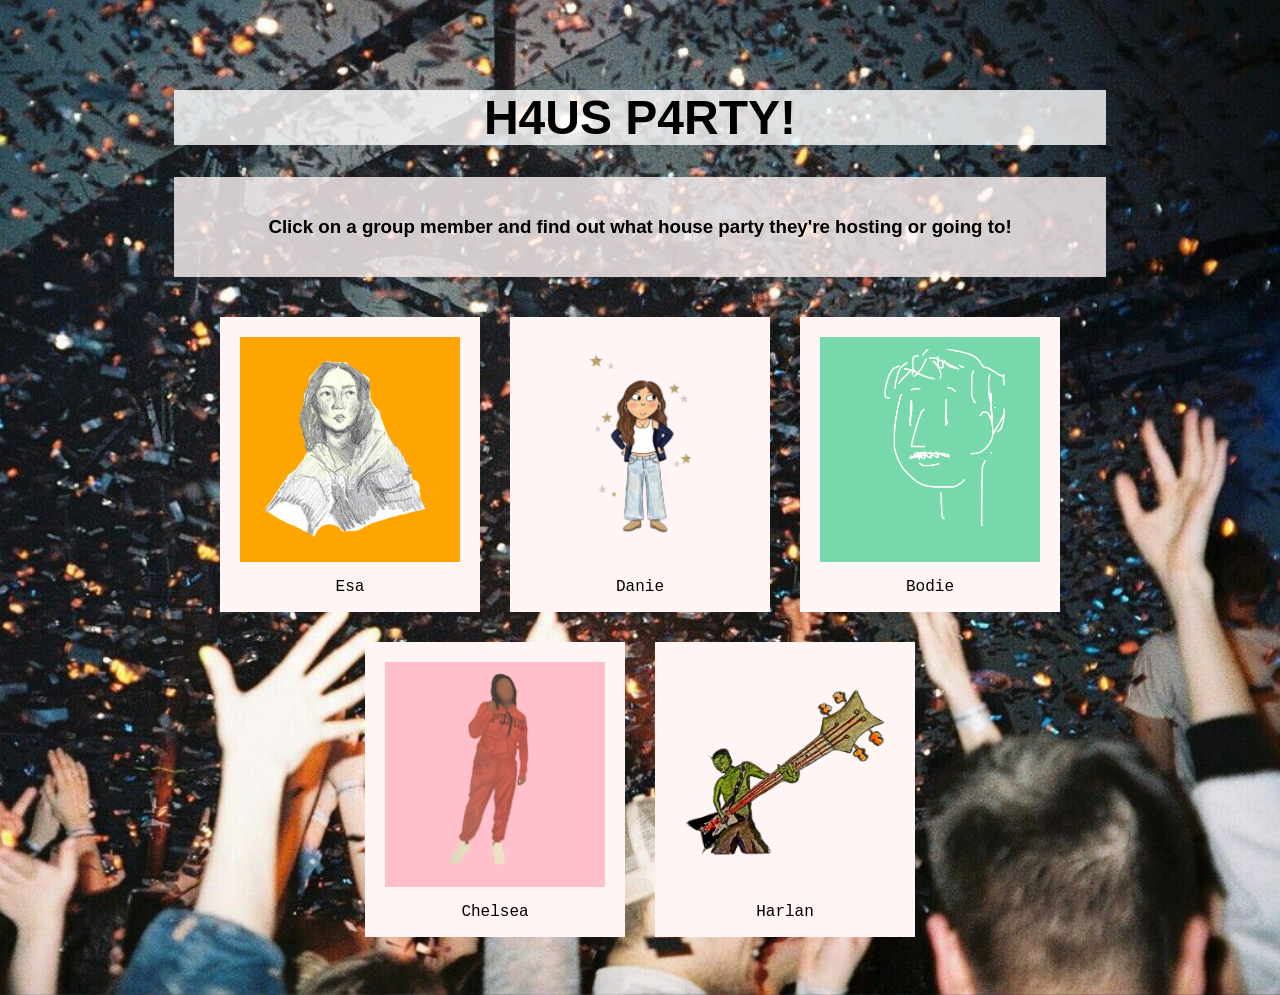
==== index.html @ 51bdf5df "my part almost works" ====
<!doctype html>
<html lang="en">

<head>
    <meta charset="UTF-8">
    <meta name="viewport" content="width=device-width, initial-scale=1.0">

    <title>H4US P4RTY!</title>

    <link rel="stylesheet" href="final.css">

    <script src="https://code.jquery.com/jquery-3.7.1.min.js"></script>
    <script src="final.js" defer></script>
</head>

<body>

    <div class="page">

        <h1>H4US P4RTY!</h1>

        <div id="instructions">
            <h3>
                Click on a group member and find out what house party
                they're hosting or going to!
            </h3>
        </div>


        <div class="members">

            <div class="member" id="esa-icon">
                <div class="member-background" id="esa-background">
                    <img src="images/esadrawing.png" alt="Esa">
                </div>
                <p>Esa</p>
            </div>

            <div class="member" id="danie-icon">
                <div class="member-background" id="danie-background">
                    <img src="images/danie.png" alt="Danie">
                </div>
                <p>Danie</p>
            </div>

            <div class="member" id="bodie-icon">
                <div class="member-background" id="bodie-background">
                    <img src="images/bodie.png" alt="Bodie">
                </div>
                <p>Bodie</p>
            </div>

            <div class="member" id="chelsea-icon">
                <div class="member-background" id="chelsea-background">
                    <img src="images/chelsea.png" alt="Chelsea">
                </div>
                <p>Chelsea</p>
            </div>

            <div class="member" id="harlan-icon">
                <div class="member-background" id="harlan-background">
                    <img src="images/harlan.png" alt="Harlan">
                </div>
                <p>Harlan</p>
            </div>

        </div>





        <div id="esa-popup">

            <button id="close-esa">✕</button>

            <h1>⋆｡𖦹°⭒˚｡⋆ <em>you're invited!</em> ⋆｡𖦹°⭒˚｡⋆</h1>

            <div class="esa-details">
                <div class="photo-area">

                    <h2><strong>your most gracious host...ESA!</strong></h2>
                    <img src="images/esadrawing.png" id="my-photo">

                </div>

                <div class="info-box">

                    <p>
                        <strong>how to get in?</strong><br>
                        must bring a dog to enter but it's NOTAFLOF! <3 <br>
                    </p>

                    <img src="images/trouble.jpg" id="trouble">
                    <p>(here's my dog, trouble!)</p>


                    <p>
                        <strong>the vibe:</strong><br>
                        wear your best outfit, very chill, don't be allergic to dogs, ice cream sandwiches<br>
                    </p>
                </div>

                <div class="pregame">
                    <h2>listen to my getting ready song!</h2>

                    <img src="images/bleachers2.png" id="bleachersrecord">

                    <button id="play-song">
                        ▶ rollercoaster - bleachers
                    </button>

                    <audio id="getting-ready-song">
                        <source src="audio/rollercoaster.mp3" type="audio/mpeg">
                    </audio>
                </div>

            </div>

        </div>
    </div>









    <div id="bodie-popup">
        <button id="close-bodie">✕</button>
        <div id="entry">
            <h2>at Bodie's party, guests are dancing inside, in the yard, and on the roof.</h2>
            <div id="bodie-house"><img src="images/bodie-house.png"></div>
        
        
            <h2>who would you like to join?</h2>
            <button class="location-playlist-button" id="inside">inside</button>
            <button class="location-playlist-button" id="roof">roof</button>
            <button class="location-playlist-button" id="yard">yard</button>
        </div>
        
        <div class="location" id="yard-div">
            <h2>this is the playlist in the yard</h2>
            
            <iframe data-testid="embed-iframe" style="border-radius:12px" src="https://open.spotify.com/embed/playlist/1qhycKiP0XdsEaUvJF8261?utm_source=generator" width="100%" height="352" frameBorder="0" allowfullscreen="" allow="autoplay; clipboard-write; encrypted-media; fullscreen; picture-in-picture" loading="lazy">
            </iframe>

        </div>

    </div>



    <div id="danie-popup">
        <button id="close-danie">✕</button>
        <h2>Danie's Party</h2>
        <p>
            Danie is hosting a movie marathon with snacks,
            blankets, and a very competitive game of Mario Kart.
        </p>

    </div>

    <div id="chelsea-popup">
        <button id="close-chelsea">✕</button>
        <h2>Chelsea's Party</h2>
        <p>
            Chelsea is hosting a girl's night!
        </p>
    </div>

    <div id="harlan-popup">
        <button id="close-harlan">✕</button>

            <h1>welcome to harlan's party!</h1>

            <div class="harlan-details">
                <div class="photo-area">

                    <h2><strong>dis is harlan</strong></h2>
                    <img src="images/harlan.png" id="my-photo">

                </div>
    </div>



    </div>

<div id="overlay"></div>

</body>

</html>
---- final.css ----
body {
    background-color: rgb(192, 130, 72);
    background-image: url("images/houseparty.jpg");
    background-size: 1920px 1080px;
    background-size: cover;
    background-position: right;
    padding: 50px;
}

h1 {
    color: black;
    font-family: helvetica, sans-serif;
    font-size: xxx-large;
    text-align: center;
    background-color: rgba(255, 255, 255, 0.8);
}


#instructions {
    color: black;
    font-family: helvetica, sans-serif;
    font-size: medium;
    background-color: rgba(255, 245, 245, 0.8);
    text-align: center;
    margin: auto;
    padding: 20px;
}

body {
    text-align: center;
    font-family: sans-serif;
}

.page {
    width: 80%;
    margin: auto;
}

.members {
    display: flex;
    justify-content: center;
    gap: 30px;
    margin-top: 40px;
    flex-wrap: wrap;
    font-family: 'Courier New', Courier, monospace, sans-serif;
}

.member {
    text-decoration: none;
    color: black;
    background-color: rgb(255, 245, 245);

}

.member img {
    width: 200px;
    height: 200px;
    margin: 10px;
    object-fit: contain;
}

.member:hover {
    transform: scale(1.05);
}


#esa-popup,
#bodie-popup,
#danie-popup,
#chelsea-popup,
#harlan-popup {
    display: none;
    position: fixed;
    top: 50%;
    left: 50%;
    transform: translate(-50%, -50%);
    width: 800px;
    height: 1000px;
    padding: 20px;
    border-radius: 15px;
    z-index: 1000;
}

#esa-popup {
    background-color: rgb(255, 245, 245);
    width: 1000px;
    height: auto;
    overflow-y: auto;
    background-image: url("images/background.jpg");
    background-size: cover;
}

#esa-popup h1 {
    font-family: snell roundhand, cursive;
    font-size: xx-large;
    text-align: center;
    background-color: rgba(255, 255, 255, 0.8);
}

.esa-details {
    display: flex;
    gap: 20px;
    align-items: flex-start;
    justify-content: center;
}

.photo-area {
    background-color: rgb(240, 227, 192);
    width: 300px;
    padding: 20px;
    border-radius: 15px;
    text-align: center;
}

#my-photo {
    width: 300px;
    display: block;
}

.info-box {
    width: 300px;
    padding: 20px;
    border-radius: 15px;
    background-color: rgb(245, 228, 228);
    text-align: center;
}

#esa-popup p {
    font-family: helvetica, sans-serif;
    color: black;
    font-size: small;
    padding: 10px;
}


.pregame {
    width: 300px;
    padding: 20px;
    border-radius: 15px;
    background-color: rgb(143, 151, 183);
    text-align: center;
}

#esa-popup h2 {
    color: black;
    font-family: helvetica, sans-serif;
    font-size: large;
    text-align: center;
}

#bleachersrecord {
    width: 250px;
    display: block;
    margin: 15px auto;
}

.bodierecord {
    width: 250px;
    display: block;
    margin: 15px auto;
}


#play-song {
    font-size: smaller;
    font-family: helvetica, sans-serif;
    padding: 10px 20px;
    cursor: pointer;
    margin-bottom: 20px;
}

#trouble {
    width: 150px;
    height: 150px;
    display: block;
    margin: 0 auto;
    object-fit: cover;
    border-radius: 200px;
}



#harlan-popup {
    background-color: rgb(162, 228, 209);
    width: 1000px;
    height: auto;
    overflow-y: auto;
}



#bodie-popup {
    background-color: rgb(228, 226, 189);
    width: 1000px;
    height: auto;
    overflow-y: auto;
}

#danie-popup {
    background-color: rgb(141, 154, 99);
    width: 1000px;
    height: auto;
    overflow-y: auto;
}

#chelsea-popup {
    background-color: rgb(161, 142, 163);
    width: 1000px;
    height: auto;
    overflow-y: auto;
}






#esa-icon,
#bodie-icon,
#chelsea-icon,
#harlan-icon,
#danie-icon {
    cursor: pointer;
}


#overlay {
    display: none;
    position: fixed;
    top: 0;
    left: 0;
    width: 100%;
    height: 100%;
    background: rgba(0, 0, 0, 0.6);
    z-index: 999;
}

.member-background {
    margin-top: 20px;
    margin-left: 20px;
    margin-right: 20px;
}

#bodie-house img {
    width: 500px;

}

#bodie-background {
    background-color: #77d9ab;
}

#esa-background {
    background-color: orange;
}

#chelsea-background {
    background-color: pink;
}
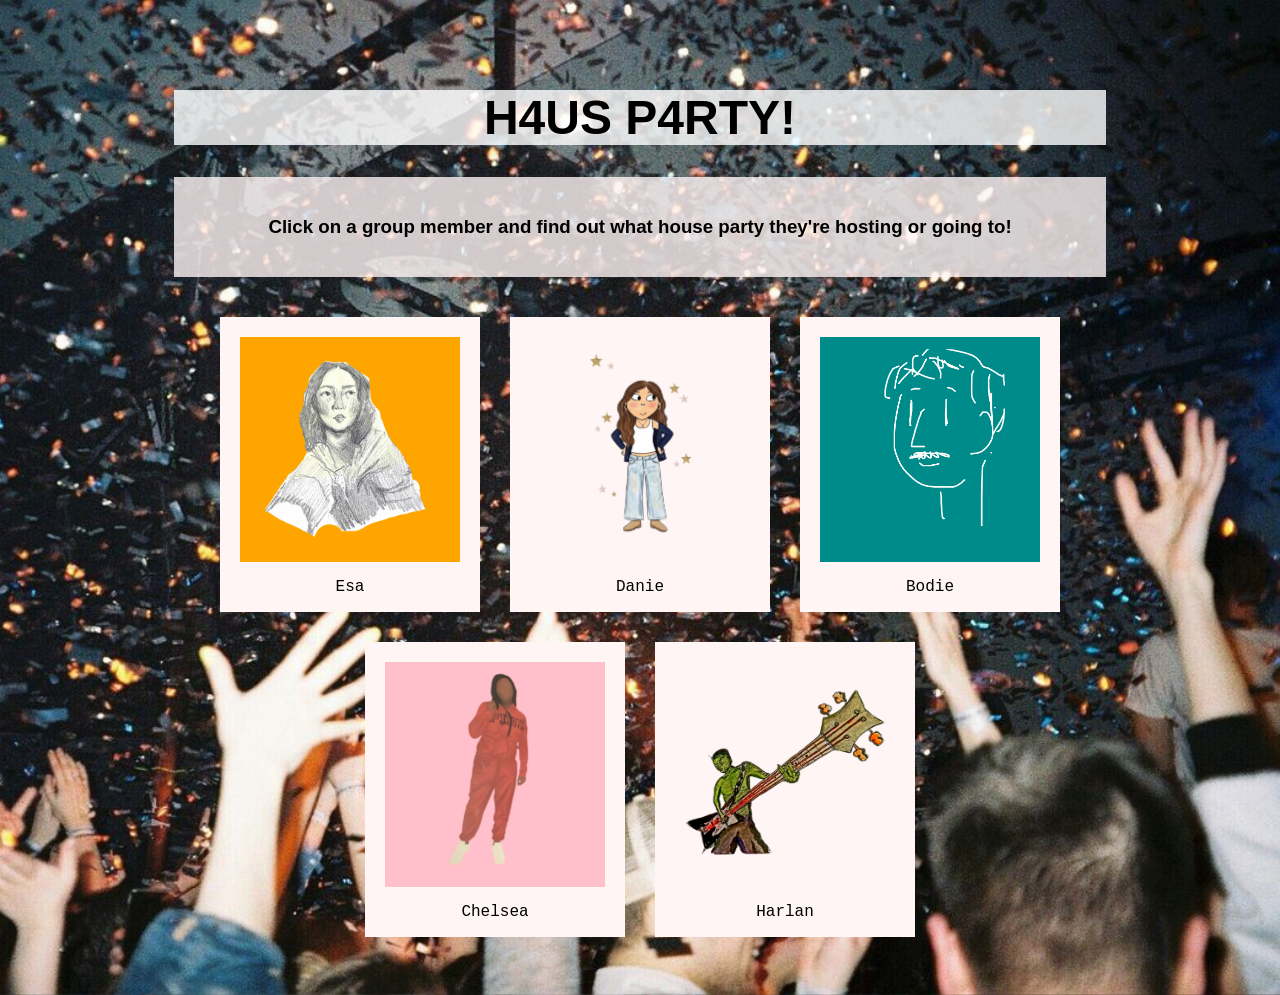
==== commit d1efcc9f: "Add Danie popup UI, scripts, and assets" ====
--- a/index.html
+++ b/index.html
@@ -130,36 +130,130 @@
 
     <div id="bodie-popup">
         <button id="close-bodie">✕</button>
-        <div id="entry">
-            <h2>at Bodie's party, guests are dancing inside, in the yard, and on the roof.</h2>
-            <div id="bodie-house"><img src="images/bodie-house.png"></div>
-        
-        
-            <h2>who would you like to join?</h2>
-            <button class="location-playlist-button" id="inside">inside</button>
-            <button class="location-playlist-button" id="roof">roof</button>
-            <button class="location-playlist-button" id="yard">yard</button>
-        </div>
-        
-        <div class="location" id="yard-div">
-            <h2>this is the playlist in the yard</h2>
-            
-            <iframe data-testid="embed-iframe" style="border-radius:12px" src="https://open.spotify.com/embed/playlist/1qhycKiP0XdsEaUvJF8261?utm_source=generator" width="100%" height="352" frameBorder="0" allowfullscreen="" allow="autoplay; clipboard-write; encrypted-media; fullscreen; picture-in-picture" loading="lazy">
-            </iframe>
-
-        </div>
-
-    </div>
-
-
-
-    <div id="danie-popup">
-        <button id="close-danie">✕</button>
-        <h2>Danie's Party</h2>
+        <h2>Bodie's Party</h2>
+        <div class="location" id="roof">
+            <h2>on the roof they're listening to</h2>
+
+            <img src="images/anti-cover.jpg" class="bodierecord" id="antirecord">
+
+            <button id="play-song">
+                ▶ anti - sob x rbe
+            </button>
+
+            <audio id="roof-song">
+                <source src="audio/anti.mp3" type="audio/mpeg">
+            </audio>
+        </div>
+
+        <div class="location" id="inside">
+            <h2>inside they're bumping</h2>
+
+            <img src="images/recorddeals-cover.jpg" class="bodierecord" id="recorddealsrecord">
+
+            <button id="play-song">
+                ▶ recorddeals - 1905
+            </button>
+
+            <audio id="roof-song">
+                <source src="audio/recorddeals.mp3" type="audio/mpeg">
+            </audio>
+        </div>
+
         <p>
-            Danie is hosting a movie marathon with snacks,
-            blankets, and a very competitive game of Mario Kart.
+            Bodie's throwing a rave.
         </p>
+    </div>
+
+<div id="danie-popup">
+    <button id="close-danie">Exit</button>
+
+    <h1><em>ִ ࣪ ˖ ࣪ ᨰꫀᥣᥴ᥆ꩇꫀ ! ᰔ ִ ׄ</em></h1>
+    <h2>Danie's Party</h2>
+
+    <p>
+        Danie is hosting a chill night in with snacks,
+        blankets, and house music.
+    </p>
+
+    <button onclick="moveImage()">Move Image</button>
+
+    <img src="food.jpeg" id="my-photo" alt="Food">
+
+    <!-- Popup -->
+    <div class="popup" onclick="myFunction()">
+        Click me!
+        <span class="popuptext" id="popup-text">
+            Snacks and food!
+        </span>
+    </div>
+
+    <div class="danie-details">
+
+        <div class="photo-area">
+            <h2><strong>How are you today?</strong></h2>
+
+            <button id="danie-button">
+                Danie's Party
+            </button>
+        </div>
+
+        <div class="info-box">
+            <p>
+                <strong>What's the vibe?</strong><br>
+                Arts and crafts + Chill! &lt;3
+            </p>
+
+            <img src="movie01.jpeg" id="trouble" alt="Movie Preference">
+
+            <p>(movie preference!)</p>
+
+            <p>
+                <strong>The vibe:</strong><br>
+                Wear your best outfit, bring house music ideas, and relax !
+            </p>
+        </div>
+
+        <div class="info-box">
+            <h2><strong>Animals welcomed!</strong></h2>
+
+            <img src="danie02.jpg" id="danie-photo" alt="Danie">
+        </div>
+
+        <div class="info-box">
+            <p>
+                <strong>How do you like your matcha?</strong><br>
+                Options for matcha! &lt;3
+            </p>
+
+            <img src="matcha.jpeg" id="matcha" alt="Matcha">
+
+            <p>(matcha materials!)</p>
+
+            <p>
+                <strong>The vibe:</strong><br>
+                What is the vibe for the day?
+            </p>
+        </div>
+
+        <div class="pregame">
+            <h2>Activities 🃜🃚🃖🃁🂭🂺</h2>
+
+            <img src="activity.jpeg" id="activity" alt="Party Activities">
+        </div>
+
+    </div>
+</div>
+
+
+
+
+
+
+
+
+
+
+
 
     </div>
 
--- a/final.css
+++ b/final.css
@@ -223,15 +223,46 @@
     cursor: pointer;
 }
 
+#danie-popup {
+    display: none; /* hidden until opened */
+    position: fixed;
+    top: 10%;
+    left: 50%;
+    transform: translateX(-50%);
+    background: rgb(68, 145, 181);
+    padding: 20px;
+    padding: 20px;
+    border-radius: 10px;
+    max-width: 700px;
+    max-height: 80vh;
+    overflow-y: auto;
+}
+
+.danie-details {
+    display: flex;
+    flex-direction: column;
+    gap: 20px;
+}
+
+.info-box,
+.photo-area,
+.pregame {
+    text-align: center;
+}
+
+img {
+    max-width: 250px;
+    height: auto;
+}
 
 #overlay {
     display: none;
     position: fixed;
     top: 0;
     left: 0;
-    width: 100%;
-    height: 100%;
-    background: rgba(0, 0, 0, 0.6);
+    width: 10%;
+    height: 10%;
+    background: rgba(83, 132, 162, 0.6);
     z-index: 999;
 }
 
@@ -240,14 +271,29 @@
     margin-left: 20px;
     margin-right: 20px;
 }
-
-#bodie-house img {
-    width: 500px;
-
-}
+popup {
+    position: relative;
+    display: inline-block;
+    cursor: pointer;
+}
+popup .popuptext {
+    visibility: hidden;
+    width: 160px;
+    background-color: black;
+    color: #fff;
+    text-align: center;
+    border-radius: 6px;
+    padding: 5px 0;
+    position: absolute;
+    z-index: 1;
+    bottom: 125%;
+    left: 50%;
+    margin-left: -80px;
+}
+
 
 #bodie-background {
-    background-color: #77d9ab;
+    background-color: darkcyan;
 }
 
 #esa-background {
@@ -256,4 +302,10 @@
 
 #chelsea-background {
     background-color: pink;
+}
+
+
+danies-background {
+    background-color: 
+    rgb(32, 141, 32);
 }
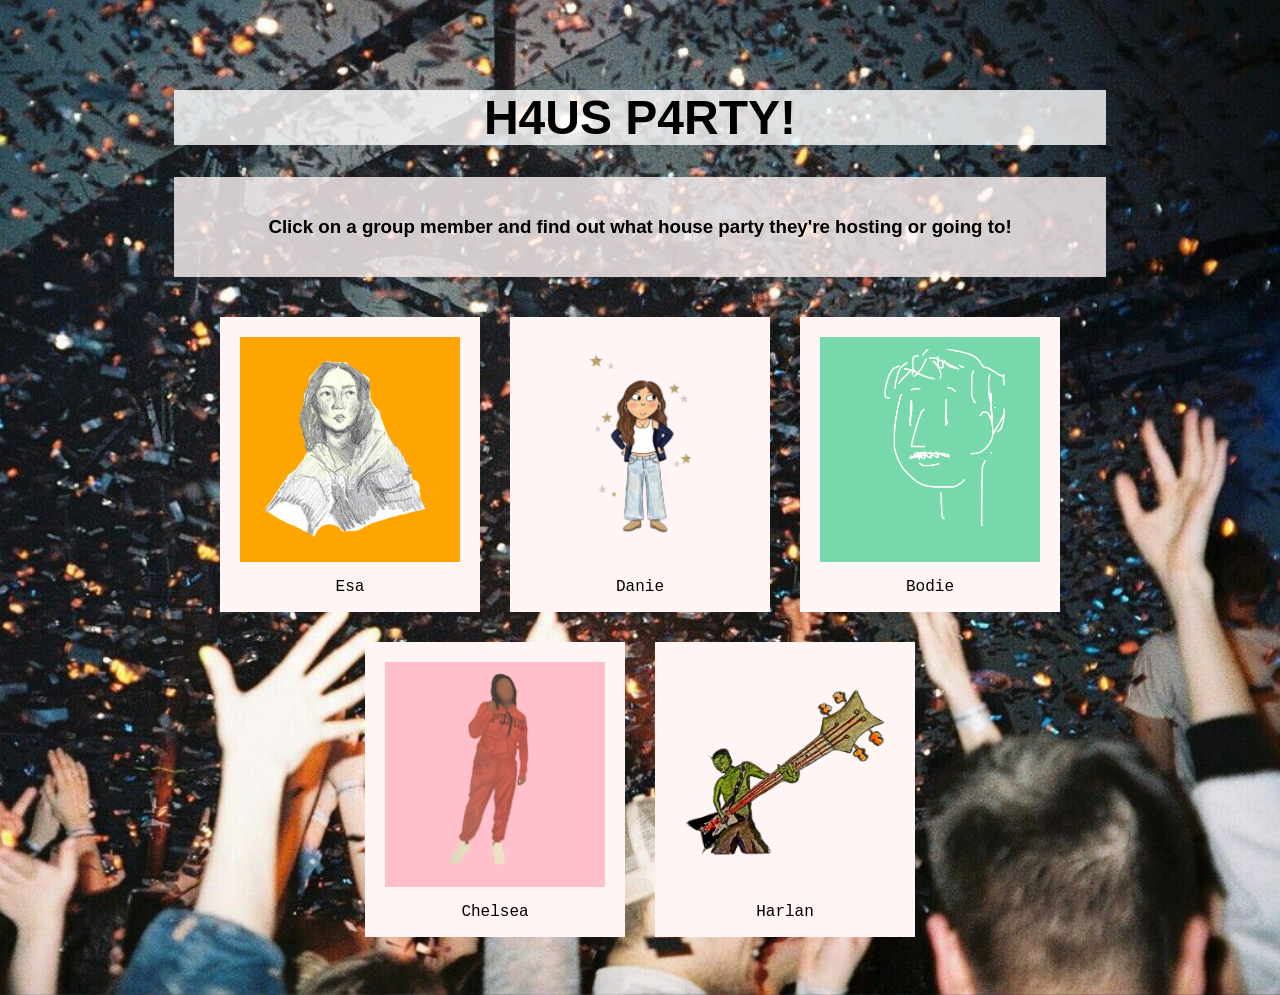
==== commit d370bdee: "Merge branch 'main' of https://github.com/ebaweeba/art101finalproject" ====
--- a/index.html
+++ b/index.html
@@ -111,8 +111,9 @@
                     </button>
 
                     <audio id="getting-ready-song">
-                        <source src="audio/rollercoaster.mp3" type="audio/mpeg">
+                        <source src="audio/rollercoaster.mp3" type="audio/mpeg" 
                     </audio>
+
                 </div>
 
             </div>
@@ -130,130 +131,66 @@
 
     <div id="bodie-popup">
         <button id="close-bodie">✕</button>
-        <h2>Bodie's Party</h2>
-        <div class="location" id="roof">
-            <h2>on the roof they're listening to</h2>
-
-            <img src="images/anti-cover.jpg" class="bodierecord" id="antirecord">
-
-            <button id="play-song">
-                ▶ anti - sob x rbe
-            </button>
-
-            <audio id="roof-song">
-                <source src="audio/anti.mp3" type="audio/mpeg">
-            </audio>
-        </div>
-
-        <div class="location" id="inside">
-            <h2>inside they're bumping</h2>
-
-            <img src="images/recorddeals-cover.jpg" class="bodierecord" id="recorddealsrecord">
-
-            <button id="play-song">
-                ▶ recorddeals - 1905
-            </button>
-
-            <audio id="roof-song">
-                <source src="audio/recorddeals.mp3" type="audio/mpeg">
-            </audio>
-        </div>
-
+        <div id="entry">
+            <h2>at Bodie's party, guests are dancing inside, in the yard, and on the roof.</h2>
+            <div id="bodie-house"><img src="images/bodie-house.png"></div>
+
+
+            <h2>who would you like to join?</h2>
+            <button class="location-playlist-button" id="inside">inside</button>
+            <button class="location-playlist-button" id="roof">roof</button>
+            <button class="location-playlist-button" id="yard">yard</button>
+        </div>
+
+        <div class="location" id="yard-div">
+            <h2>this is the playlist in the yard</h2>
+
+            <button class="back">go back</button>
+
+            <iframe data-testid="embed-iframe" style="border-radius:12px"
+                src="https://open.spotify.com/embed/playlist/1qhycKiP0XdsEaUvJF8261?utm_source=generator" width="100%"
+                height="352" frameBorder="0" allowfullscreen=""
+                allow="autoplay; clipboard-write; encrypted-media; fullscreen; picture-in-picture" loading="lazy">
+            </iframe>
+
+        </div>
+
+        <div class="location" id="inside-div">
+            <h2>this is the playlist inside</h2>
+
+            <button class="back">go back</button>
+
+            <iframe data-testid="embed-iframe" style="border-radius:12px"
+                src="https://open.spotify.com/embed/playlist/22OyxlA9RKpBQLCK4SQUr6?utm_source=generator" width="100%"
+                height="352" frameBorder="0" allowfullscreen=""
+                allow="autoplay; clipboard-write; encrypted-media; fullscreen; picture-in-picture" loading="lazy">
+            </iframe>
+
+        </div>
+
+        <div class="location" id="roof-div">
+            <h2>this is the playlist on the roof</h2>
+
+            <button class="back">go back</button>
+
+            <iframe data-testid="embed-iframe" style="border-radius:12px"
+                src="https://open.spotify.com/embed/playlist/2vdE2ekGN2gUmcdQXoXOY2?utm_source=generator" width="100%"
+                height="352" frameBorder="0" allowfullscreen=""
+                allow="autoplay; clipboard-write; encrypted-media; fullscreen; picture-in-picture" loading="lazy">
+            </iframe>
+
+        </div>
+
+    </div>
+
+
+    <div id="danie-popup">
+        <button id="close-danie">✕</button>
+        <h2>Danie's Party</h2>
         <p>
-            Bodie's throwing a rave.
+            Danie is hosting a movie marathon with snacks,
+            blankets, and a very competitive game of Mario Kart.
         </p>
-    </div>
-
-<div id="danie-popup">
-    <button id="close-danie">Exit</button>
-
-    <h1><em>ִ ࣪ ˖ ࣪ ᨰꫀᥣᥴ᥆ꩇꫀ ! ᰔ ִ ׄ</em></h1>
-    <h2>Danie's Party</h2>
-
-    <p>
-        Danie is hosting a chill night in with snacks,
-        blankets, and house music.
-    </p>
-
-    <button onclick="moveImage()">Move Image</button>
-
-    <img src="food.jpeg" id="my-photo" alt="Food">
-
-    <!-- Popup -->
-    <div class="popup" onclick="myFunction()">
-        Click me!
-        <span class="popuptext" id="popup-text">
-            Snacks and food!
-        </span>
-    </div>
-
-    <div class="danie-details">
-
-        <div class="photo-area">
-            <h2><strong>How are you today?</strong></h2>
-
-            <button id="danie-button">
-                Danie's Party
-            </button>
-        </div>
-
-        <div class="info-box">
-            <p>
-                <strong>What's the vibe?</strong><br>
-                Arts and crafts + Chill! &lt;3
-            </p>
-
-            <img src="movie01.jpeg" id="trouble" alt="Movie Preference">
-
-            <p>(movie preference!)</p>
-
-            <p>
-                <strong>The vibe:</strong><br>
-                Wear your best outfit, bring house music ideas, and relax !
-            </p>
-        </div>
-
-        <div class="info-box">
-            <h2><strong>Animals welcomed!</strong></h2>
-
-            <img src="danie02.jpg" id="danie-photo" alt="Danie">
-        </div>
-
-        <div class="info-box">
-            <p>
-                <strong>How do you like your matcha?</strong><br>
-                Options for matcha! &lt;3
-            </p>
-
-            <img src="matcha.jpeg" id="matcha" alt="Matcha">
-
-            <p>(matcha materials!)</p>
-
-            <p>
-                <strong>The vibe:</strong><br>
-                What is the vibe for the day?
-            </p>
-        </div>
-
-        <div class="pregame">
-            <h2>Activities 🃜🃚🃖🃁🂭🂺</h2>
-
-            <img src="activity.jpeg" id="activity" alt="Party Activities">
-        </div>
-
-    </div>
-</div>
-
-
-
-
-
-
-
-
-
-
-
 
     </div>
 
@@ -268,22 +205,23 @@
     <div id="harlan-popup">
         <button id="close-harlan">✕</button>
 
-            <h1>welcome to harlan's party!</h1>
-
-            <div class="harlan-details">
-                <div class="photo-area">
-
-                    <h2><strong>dis is harlan</strong></h2>
-                    <img src="images/harlan.png" id="my-photo">
-
-                </div>
-    </div>
-
-
-
-    </div>
-
-<div id="overlay"></div>
+        <h1>welcome to harlan's party!</h1>
+
+        <div class="harlan-details">
+            <div class="photo-area">
+
+                <h2><strong>dis is harlan</strong></h2>
+                <img src="images/harlan.png" id="my-photo">
+
+            </div>
+        </div>
+
+
+
+    </div>
+
+    
+    <div id="overlay"></div>
 
 </body>
 
--- a/final.css
+++ b/final.css
@@ -292,8 +292,13 @@
 }
 
 
+#bodie-house img {
+    width: 500px;
+
+}
+
 #bodie-background {
-    background-color: darkcyan;
+    background-color: #77d9ab;
 }
 
 #esa-background {
